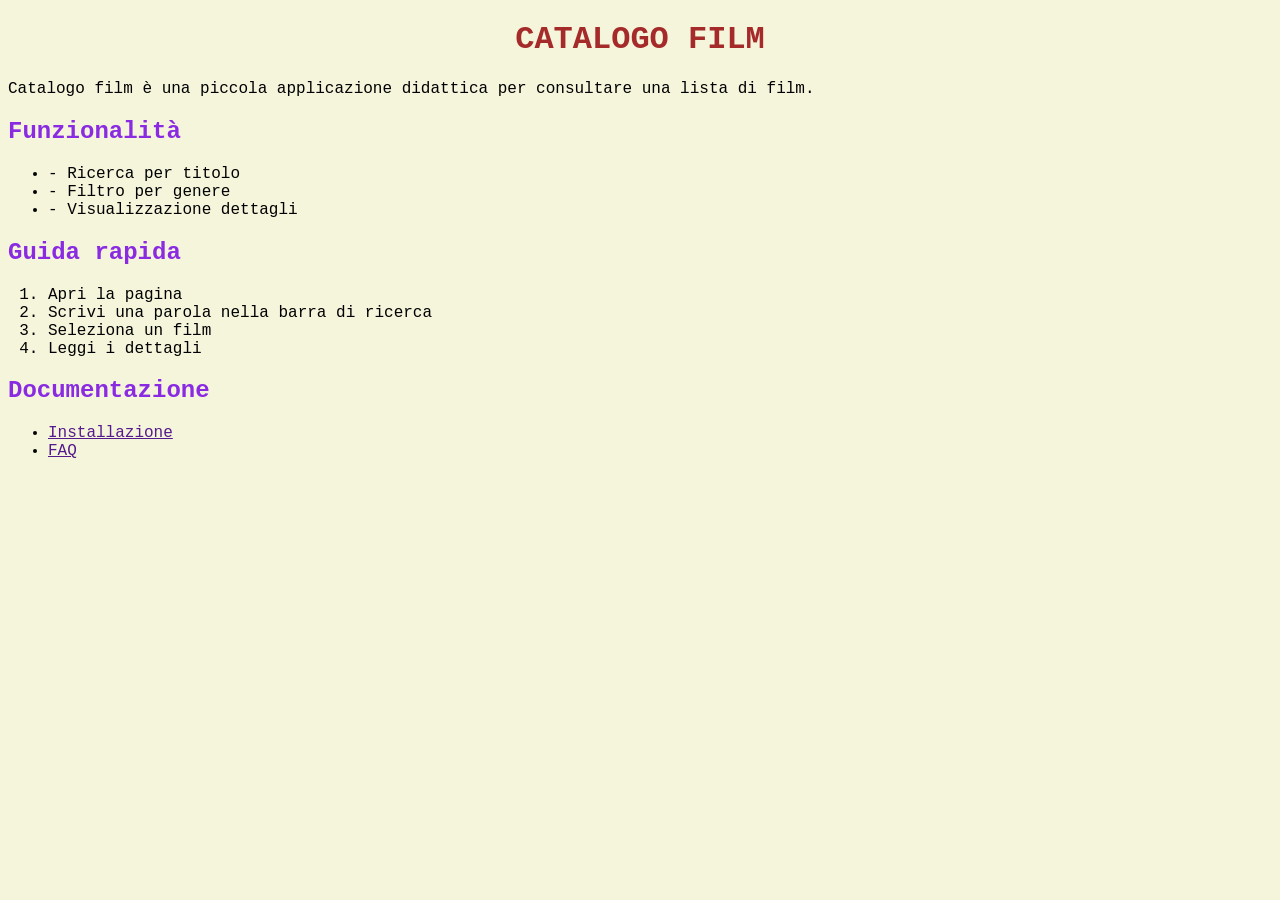
==== esercizio.html @ 2033207f "Nuove modifiche" ====
<!DOCTYPE html>
<html>
    <html lang="it">
    <head>
        <title> CATALOGO FILM </title>
        <link rel="stylesheet" href="style.css">
        <meta name="viewport" content="width=device-width, initial-scale=1.0">
        <meta charset="UTF-8">
</head>
<body>

<header>
    <h1> CATALOGO FILM </h1>
    <p> Catalogo film è una piccola applicazione didattica per consultare una lista di film. </p>
</header>

<main>
    <section id="funzionalità">
        <h2> Funzionalità </h2>
        <ul>
            <li> - Ricerca per titolo </li>
            <li> - Filtro per genere </li>
            <li> - Visualizzazione dettagli </li>
        </ul>
    </section>

    <section id="guida">
        <h2> Guida rapida </h2>
        <ol>
            <li> Apri la pagina </li>
            <li> Scrivi una parola nella barra di ricerca </li>
            <li> Seleziona un film </li>
            <li> Leggi i dettagli </li>
        </ol>
    </section>

    <section id="documentazione">
        <h2> Documentazione </h2>
        <ul>
            <li> <a href "docs/installazione.md"> Installazione </a> </li>
            <li> <a href "docs/faq.md"> FAQ </a></li>
        </ul>
    </section>

</main>

</body>

</html>
---- style.css ----
h1
    {
        color:brown;
        font-family:'Courier New', Courier, monospace;
        text-align: center;
    }
h2, footer
    {
        color:blueviolet;
        font-family: 'Courier New', Courier, monospace;
        font-size: 1.5rem;
    }
p {
    font-family: 'Courier New', Courier, monospace;
}

a {
    font-family: 'Courier New', Courier, monospace;
}

li {
    font-family: 'Courier New', Courier, monospace;
}

ol {
    font-family: 'Courier New', Courier, monospace;
}

ul {
    font-family: 'Courier New', Courier, monospace;
}

th {
    font-family: 'Courier New', Courier, monospace;
}

td {
    font-family: 'Courier New', Courier, monospace;
}

.cards {
    display: flex;
    gap: 16px;
}
.card {
    border: 1px solid #000;
    border-radius: 8px;
    padding: 16px;
    margin-bottom: 16px;
    width: 500px;
    text-align: left
}

body {
    background-color: beige;
}

main {
    font-family: 'Courier New', Courier, monospace;
}
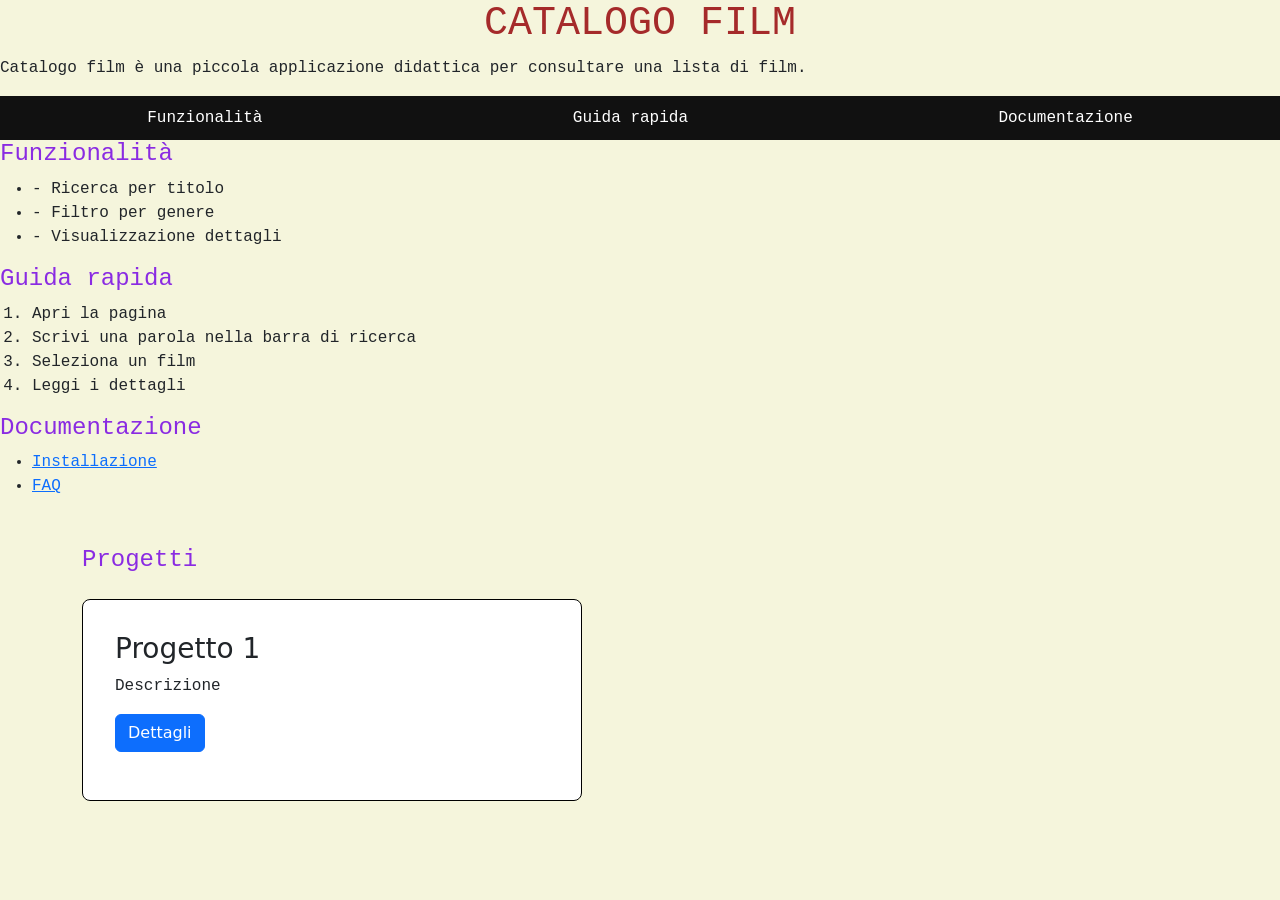
==== commit d7585e3c: "modificato file esercizio.html" ====
--- a/esercizio.html
+++ b/esercizio.html
@@ -3,6 +3,7 @@
     <html lang="it">
     <head>
         <title> CATALOGO FILM </title>
+        <link href="https://cdn.jsdelivr.net/npm/bootstrap@5.3.8/dist/css/bootstrap.min.css" rel="stylesheet" integrity="sha384-sRIl4kxILFvY47J16cr9ZwB07vP4J8+LH7qKQnuqkuIAvNWLzeN8tE5YBujZqJLB" crossorigin="anonymous">
         <link rel="stylesheet" href="style.css">
         <meta name="viewport" content="width=device-width, initial-scale=1.0">
         <meta charset="UTF-8">
@@ -13,6 +14,12 @@
     <h1> CATALOGO FILM </h1>
     <p> Catalogo film è una piccola applicazione didattica per consultare una lista di film. </p>
 </header>
+
+<nav>
+    <a href="#funzionalità"> Funzionalità </a>
+    <a href="#guida"> Guida rapida </a>
+    <a href="#documentazione"> Documentazione </a>
+</nav>
 
 <main>
     <section id="funzionalità">
@@ -42,8 +49,26 @@
         </ul>
     </section>
 
+<div class="container my-5">
+<section>
+    <h2 class="mb-4">Progetti</h2>
+        <div class="row g-4">
+        <div class="col-md-4">
+        <div class="card h-100">
+        <div class="card-body">
+    <h3 class=”card-title”>Progetto 1</h3>
+        <p class=”card-text”>Descrizione</p>
+        <a class="btn btn-primary">Dettagli</a>
+</div>
+</div>
+</div>
+</div>
+
+</section>
+</div>
 </main>
 
+<script src="https://cdn.jsdelivr.net/npm/bootstrap@5.3.8/dist/js/bootstrap.bundle.min.js" integrity="sha384-FKyoEForCGlyvwx9Hj09JcYn3nv7wiPVlz7YYwJrWVcXK/BmnVDxM+D2scQbITxI" crossorigin="anonymous"></script>
 </body>
 
 </html>
--- a/style.css
+++ b/style.css
@@ -55,6 +55,16 @@
     background-color: beige;
 }
 
-main {
+nav {
+    display: flex; gap: 16px;
+    background: #111
+}
+
+nav a {
+    margin: 10px auto;
+    color: white;
+    text-decoration: black;
+    
+    main {
     font-family: 'Courier New', Courier, monospace;
 }
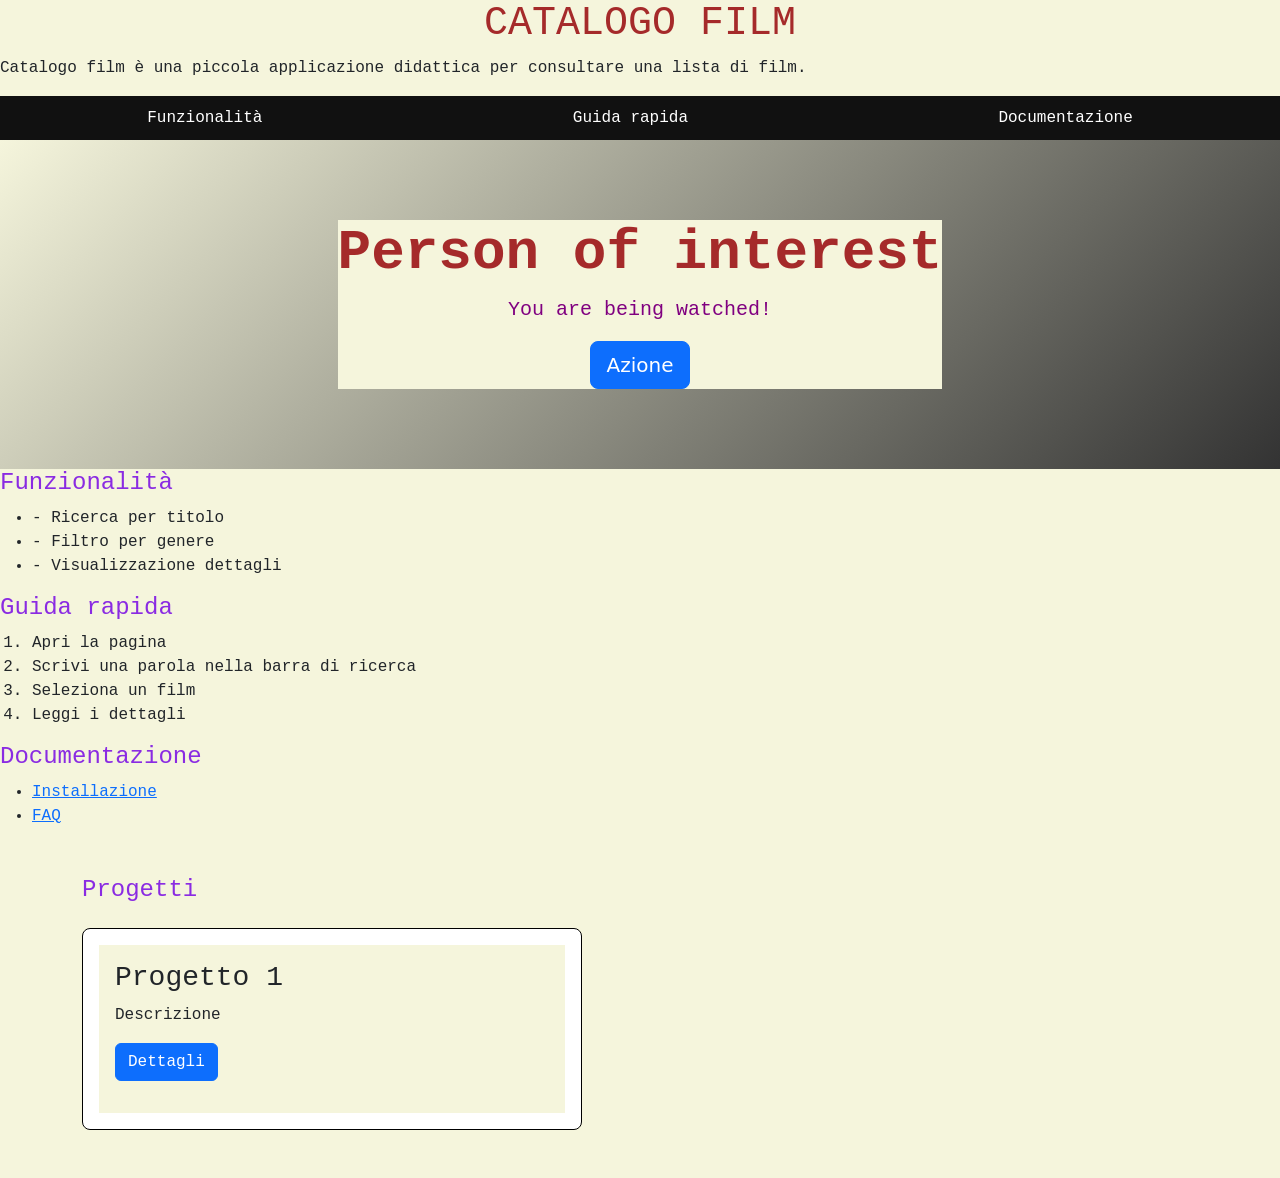
==== commit 4630f499: "Varie modifiche" ====
--- a/esercizio.html
+++ b/esercizio.html
@@ -20,6 +20,14 @@
     <a href="#guida"> Guida rapida </a>
     <a href="#documentazione"> Documentazione </a>
 </nav>
+
+<div class="hero-custom container-fluid d-flex align-items-center justify-content-center">
+  <div class="text-center">
+    <h1 class="display-4 fw-bold">Person of interest</h1>
+    <p class="lead">You are being watched!</p>
+    <button class="btn btn-primary btn-lg">Azione</button>
+  </div>
+</div>
 
 <main>
     <section id="funzionalità">
--- a/style.css
+++ b/style.css
@@ -38,6 +38,16 @@
     font-family: 'Courier New', Courier, monospace;
 }
 
+.hero-custom {
+    background: linear-gradient(135deg, beige, #333);
+    color: purple;
+    padding: 80px 0;
+}
+
+.card img {
+    height: 220px;
+    object-fit: cover;
+}
 .cards {
     display: flex;
     gap: 16px;
@@ -51,6 +61,9 @@
     text-align: left
 }
 
+div {
+    background-color: beige;
+}
 body {
     background-color: beige;
 }
@@ -64,7 +77,7 @@
     margin: 10px auto;
     color: white;
     text-decoration: black;
-    
+}
     main {
     font-family: 'Courier New', Courier, monospace;
 }
